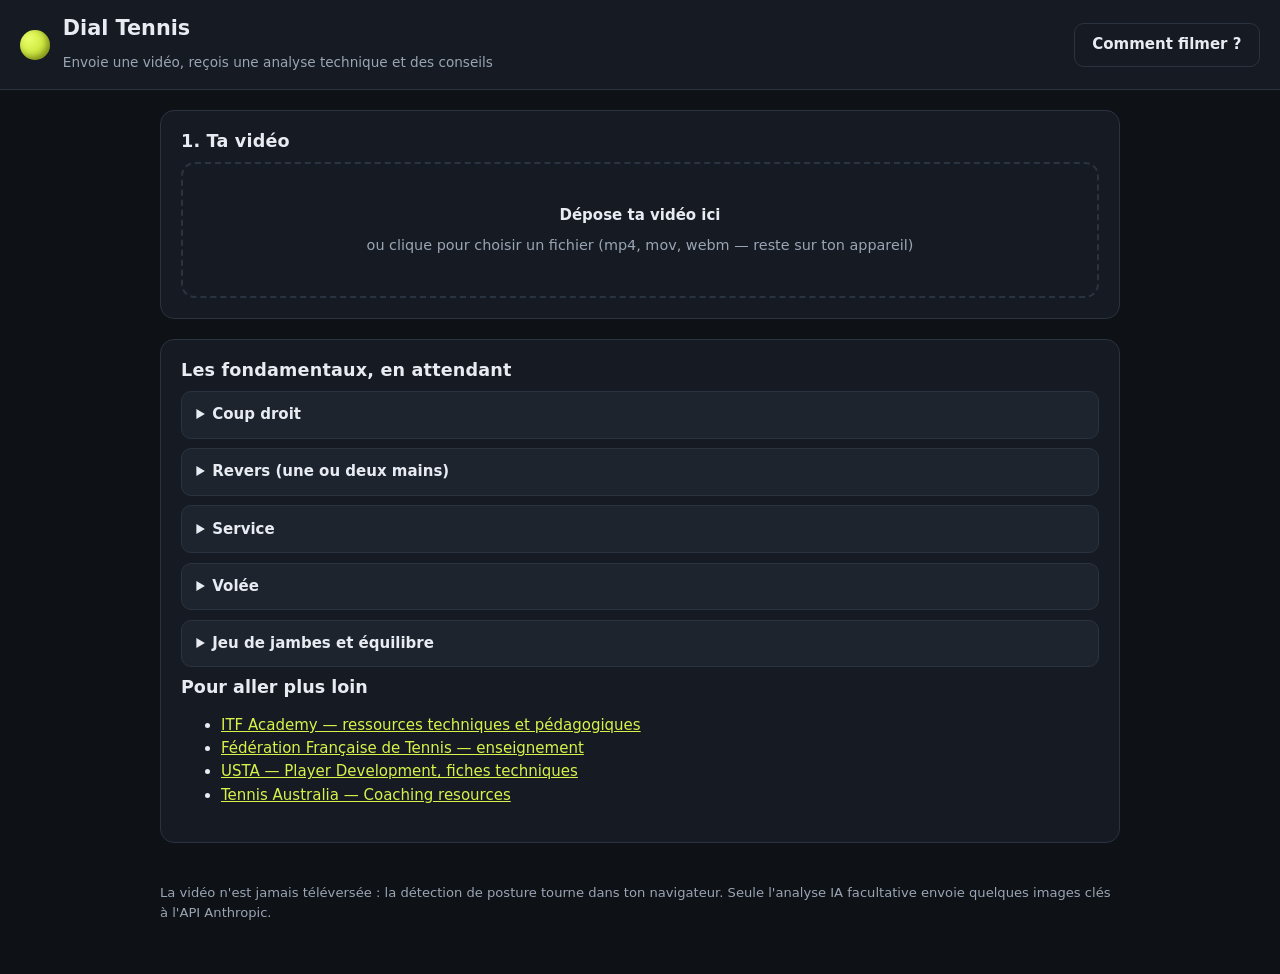
==== index.html @ 7f1b18d4 "Ajoute le suivi dans le temps, le devenir des balles, la régularité et le ralenti Cinq manques ident" ====
<!DOCTYPE html>
<html lang="fr">
<head>
<meta charset="utf-8">
<meta name="viewport" content="width=device-width, initial-scale=1">
<title>Dial Tennis — Analyse vidéo de ton jeu</title>
<link rel="icon" href="data:image/svg+xml,%3Csvg xmlns='http://www.w3.org/2000/svg' viewBox='0 0 32 32'%3E%3Ccircle cx='16' cy='16' r='14' fill='%23d8f24a'/%3E%3Cpath d='M4 8a14 14 0 0 1 0 16M28 8a14 14 0 0 0 0 16' fill='none' stroke='%23fff' stroke-width='2'/%3E%3C/svg%3E">
<link rel="stylesheet" href="css/styles.css">
</head>
<body>

<header class="topbar">
  <div class="brand">
    <span class="ball" aria-hidden="true"></span>
    <div>
      <h1>Dial Tennis</h1>
      <p>Envoie une vidéo, reçois une analyse technique et des conseils</p>
    </div>
  </div>
  <button id="btn-aide" class="ghost" type="button">Comment filmer ?</button>
</header>

<main>

  <!-- ÉTAPE 1 : IMPORT -->
  <section class="card" id="etape-import">
    <h2>1. Ta vidéo</h2>

    <div id="dropzone" class="dropzone" tabindex="0" role="button"
         aria-label="Déposer une vidéo ou cliquer pour choisir un fichier">
      <strong>Dépose ta vidéo ici</strong>
      <span>ou clique pour choisir un fichier (mp4, mov, webm — reste sur ton appareil)</span>
      <input type="file" id="file-input" accept="video/*" hidden>
    </div>

    <div id="video-zone" class="video-zone" hidden>
      <div class="video-wrap">
        <video id="video" playsinline controls muted preload="metadata"></video>
        <canvas id="overlay" class="overlay"></canvas>
      </div>

      <h3 class="titre-bloc">Parle-moi de cette vidéo</h3>
      <p class="note">
        Plus tu m'en dis, plus l'analyse est juste. Les deux premières questions comptent
        vraiment : sans elles je dois deviner, et je me trompe.
      </p>

      <div class="options">
        <label class="requis">Tu joues de quelle main ? <span aria-hidden="true">*</span>
          <select id="opt-main" required>
            <option value="" selected disabled>— à renseigner —</option>
            <option value="right">Droitier</option>
            <option value="left">Gaucher</option>
            <option value="auto">Je ne sais pas, devine</option>
          </select>
        </label>
        <label class="requis">Quel coup as-tu filmé ? <span aria-hidden="true">*</span>
          <select id="opt-coup" required>
            <option value="" selected disabled>— à renseigner —</option>
            <option value="coup-droit">Coup droit</option>
            <option value="revers">Revers</option>
            <option value="service">Service</option>
            <option value="volee-coup-droit">Volée de coup droit</option>
            <option value="volee-revers">Volée de revers</option>
            <option value="auto">Un peu de tout, devine</option>
          </select>
        </label>
        <label>Ton revers
          <select id="opt-revers">
            <option value="deux" selected>À deux mains</option>
            <option value="une">À une main</option>
          </select>
        </label>
        <label>Ta prise de raquette
          <select id="opt-prise"></select>
        </label>
        <label>La caméra était
          <select id="opt-angle">
            <option value="cote" selected>Sur le côté</option>
            <option value="face">Devant toi</option>
            <option value="dos">Derrière toi</option>
            <option value="autre">En diagonale / autre</option>
          </select>
        </label>
        <label>Ton niveau
          <select id="opt-niveau">
            <option value="debutant">Débutant</option>
            <option value="intermediaire" selected>Intermédiaire (club)</option>
            <option value="avance">Avancé / compétition</option>
          </select>
        </label>
        <label>Depuis quand joues-tu ?
          <select id="opt-anciennete">
            <option value="" selected>Non précisé</option>
            <option value="moins1">Moins d'un an</option>
            <option value="1a3">1 à 3 ans</option>
            <option value="3a10">3 à 10 ans</option>
            <option value="plus10">Plus de 10 ans</option>
          </select>
        </label>
      </div>

      <label class="pleine-largeur">Qu'est-ce que tu voudrais améliorer, ou qu'est-ce qui te gêne ?
        <input type="text" id="opt-objectif"
               placeholder="ex : mon revers part souvent dans le filet, je me sens en retard sur la balle">
      </label>

      <details class="reglages">
        <summary>Réglages avancés (facultatif)</summary>
        <div class="options">
          <label>Début (s)
            <input type="number" id="opt-debut" value="0" min="0" step="0.5">
          </label>
          <label>Durée analysée (s)
            <input type="number" id="opt-duree" value="30" min="3" max="120" step="1">
          </label>
          <label>Images / seconde
            <select id="opt-fps">
              <option value="8">8 (rapide)</option>
              <option value="12" selected>12 (équilibré)</option>
              <option value="20">20 (précis, plus lent)</option>
            </select>
          </label>
        </div>
      </details>

      <div class="actions">
        <button id="btn-analyser" class="primary" type="button">Analyser la technique</button>
        <button id="btn-reset" class="ghost" type="button">Changer de vidéo</button>
      </div>

      <div id="progress" class="progress" hidden>
        <div class="bar"><div id="progress-fill"></div></div>
        <p id="progress-label">Préparation…</p>
      </div>
      <p id="import-erreur" class="erreur" hidden></p>
    </div>
  </section>

  <!-- ÉTAPE 2 : RÉSULTATS -->
  <section class="card" id="etape-resultats" hidden>
    <h2>2. Résultats</h2>

    <nav class="onglets" role="tablist">
      <button class="onglet actif" data-vue="synthese" role="tab">Synthèse</button>
      <button class="onglet" data-vue="coups" role="tab">Coups détectés</button>
      <button class="onglet" data-vue="mesures" role="tab">Mesures</button>
      <button class="onglet" data-vue="progression" role="tab">Progression</button>
      <button class="onglet" data-vue="ia" role="tab">Conseils IA</button>
      <button class="onglet" data-vue="fondamentaux" role="tab">Fondamentaux</button>
    </nav>

    <div class="vue" id="vue-synthese"></div>
    <div class="vue" id="vue-coups" hidden></div>
    <div class="vue" id="vue-mesures" hidden></div>
    <div class="vue" id="vue-progression" hidden></div>

    <div class="vue" id="vue-ia" hidden>
      <div class="ia-config">
        <p class="note">
          Analyse approfondie facultative : les images clés et les mesures sont envoyées à l'API Claude
          (Anthropic) avec <em>ta</em> clé. Sans clé, tout le reste de l'app fonctionne hors ligne.
        </p>
        <label>Clé API Anthropic
          <input type="password" id="ia-cle" placeholder="sk-ant-..." autocomplete="off">
        </label>
        <label class="ligne">
          <input type="checkbox" id="ia-memoriser"> Mémoriser dans ce navigateur (localStorage)
        </label>
        <label class="ligne">
          <input type="checkbox" id="ia-web" checked> Chercher des références en ligne (recherche web)
        </label>
        <p class="note">
          Ton profil et ton objectif renseignés à l'étape 1 sont transmis avec les images.
        </p>
        <button id="btn-ia" class="primary" type="button">Lancer l'analyse IA</button>
        <p id="ia-statut" class="note" hidden></p>
        <p id="ia-erreur" class="erreur" hidden></p>
      </div>

      <article id="ia-resultat" class="ia-resultat"></article>

      <div id="ia-discussion" class="ia-discussion" hidden>
        <h3>Poser une question</h3>
        <p class="note">
          L'entraîneur se souvient de ta vidéo et de tout ce qui précède. Demande-lui de préciser
          un point, de détailler un exercice, ou dis-lui ce que tu ressens sur le court.
        </p>
        <div id="ia-echanges"></div>
        <div class="ia-saisie">
          <input type="text" id="ia-question"
                 placeholder="ex : pourquoi ma balle part-elle dans le filet sur ce geste ?">
          <button id="btn-ia-question" class="primary" type="button">Envoyer</button>
        </div>
        <p id="ia-question-erreur" class="erreur" hidden></p>
      </div>
    </div>

    <div class="vue" id="vue-fondamentaux" hidden></div>
  </section>

  <!-- FONDAMENTAUX seuls (avant analyse) -->
  <section class="card" id="etape-biblio">
    <h2>Les fondamentaux, en attendant</h2>
    <div id="biblio"></div>
  </section>

</main>

<dialog id="dlg-aide">
  <h3>Comment filmer pour une bonne analyse</h3>
  <ul>
    <li><strong>Angle</strong> : de côté (perpendiculaire à la ligne de fond) pour le coup droit / revers, de face ou 3/4 arrière pour le service.</li>
    <li><strong>Cadrage</strong> : joueur entier, des pieds à la raquette levée. Un peu d'air au-dessus de la tête.</li>
    <li><strong>Distance</strong> : 5 à 10 m, caméra à hauteur de hanche, posée ou sur trépied (évite le zoom et le panoramique).</li>
    <li><strong>Durée</strong> : 15 à 30 s suffisent — 4 à 8 frappes du même coup valent mieux qu'un long échange.</li>
    <li><strong>Lumière</strong> : de face ou latérale, pas à contre-jour. 60 fps si ton téléphone le permet.</li>
    <li><strong>Un seul joueur visible</strong> si possible : la détection suit une seule personne.</li>
  </ul>
  <form method="dialog"><button class="primary">Compris</button></form>
</dialog>

<footer>
  <p>
    La vidéo n'est jamais téléversée : la détection de posture tourne dans ton navigateur.
    Seule l'analyse IA facultative envoie quelques images clés à l'API Anthropic.
  </p>
</footer>

<script type="module" src="js/app.js"></script>
</body>
</html>
---- css/styles.css ----
:root {
  --bg: #0e1116;
  --bg2: #161b23;
  --bg3: #1e242e;
  --txt: #e8ecf2;
  --txt2: #9aa5b4;
  --line: #2a3340;
  --acc: #d8f24a;
  --acc2: #7bd389;
  --warn: #ffb45e;
  --bad: #ff7a7a;
  --radius: 14px;
}

* { box-sizing: border-box; }

/* Une règle `display` explicite écrase l'attribut hidden : on rétablit la priorité. */
[hidden] { display: none !important; }

body {
  margin: 0;
  background: var(--bg);
  color: var(--txt);
  font: 15px/1.55 system-ui, -apple-system, "Segoe UI", Roboto, sans-serif;
}

h1, h2, h3, h4 { line-height: 1.25; margin: 0 0 .5em; }
h1 { font-size: 1.3rem; }
h2 { font-size: 1.1rem; letter-spacing: .01em; }
p { margin: 0 0 .8em; }
a { color: var(--acc); }

.topbar {
  display: flex; align-items: center; justify-content: space-between; gap: 1rem;
  padding: 1rem 1.25rem; border-bottom: 1px solid var(--line); background: var(--bg2);
  position: sticky; top: 0; z-index: 10;
}
.brand { display: flex; align-items: center; gap: .8rem; }
.brand p { margin: 0; color: var(--txt2); font-size: .85rem; }
.ball {
  width: 30px; height: 30px; border-radius: 50%; flex: none;
  background: radial-gradient(circle at 30% 30%, #eaff6b, #b6d417);
  box-shadow: inset -3px -3px 6px rgba(0,0,0,.35);
}

main { max-width: 1000px; margin: 0 auto; padding: 1.25rem; }

.card {
  background: var(--bg2); border: 1px solid var(--line); border-radius: var(--radius);
  padding: 1.25rem; margin-bottom: 1.25rem;
}

/* Dropzone */
.dropzone {
  border: 2px dashed var(--line); border-radius: var(--radius);
  padding: 2.5rem 1rem; text-align: center; cursor: pointer;
  display: flex; flex-direction: column; gap: .4rem; align-items: center;
  transition: border-color .15s, background .15s;
}
.dropzone:hover, .dropzone:focus-visible, .dropzone.survol {
  border-color: var(--acc); background: rgba(216,242,74,.05); outline: none;
}
.dropzone span { color: var(--txt2); font-size: .9rem; }

/* Vidéo */
.video-wrap { position: relative; background: #000; border-radius: var(--radius); overflow: hidden; }
video { display: block; width: 100%; max-height: 55vh; object-fit: contain; }
.overlay { position: absolute; inset: 0; width: 100%; height: 100%; pointer-events: none; }

.options {
  display: grid; grid-template-columns: repeat(auto-fit, minmax(150px, 1fr));
  gap: .75rem; margin: 1rem 0;
}
label { display: block; font-size: .82rem; color: var(--txt2); }
label.ligne { display: flex; align-items: center; gap: .5rem; color: var(--txt); }
select, input[type=number], input[type=text], input[type=password] {
  width: 100%; margin-top: .3rem; padding: .55rem .65rem;
  background: var(--bg3); color: var(--txt);
  border: 1px solid var(--line); border-radius: 9px; font: inherit;
}
input[type=checkbox] { width: auto; margin: 0; accent-color: var(--acc); }

.actions { display: flex; gap: .6rem; flex-wrap: wrap; }
button {
  font: inherit; font-weight: 600; padding: .6rem 1.1rem;
  border-radius: 10px; border: 1px solid var(--line); cursor: pointer;
}
button.primary { background: var(--acc); color: #16200a; border-color: transparent; }
button.primary:hover { filter: brightness(1.08); }
button.ghost { background: transparent; color: var(--txt); }
button.ghost:hover { background: var(--bg3); }
button:disabled { opacity: .5; cursor: not-allowed; }

/* Progression */
.progress { margin-top: 1rem; }
.bar { height: 8px; background: var(--bg3); border-radius: 99px; overflow: hidden; }
.bar > div { height: 100%; width: 0; background: var(--acc); transition: width .2s; }
#progress-label { color: var(--txt2); font-size: .85rem; margin: .5rem 0 0; }

.erreur { color: var(--bad); font-size: .9rem; }
.note { color: var(--txt2); font-size: .85rem; }

/* Onglets */
.onglets { display: flex; gap: .3rem; flex-wrap: wrap; border-bottom: 1px solid var(--line); margin-bottom: 1rem; }
.onglet {
  background: transparent; border: none; border-bottom: 2px solid transparent;
  color: var(--txt2); border-radius: 0; padding: .55rem .8rem;
}
.onglet.actif { color: var(--txt); border-bottom-color: var(--acc); }

/* Score */
.score-bloc { display: flex; align-items: center; gap: 1.2rem; flex-wrap: wrap; margin-bottom: 1.2rem; }
.score-cercle {
  width: 92px; height: 92px; border-radius: 50%; flex: none;
  display: grid; place-items: center; font-size: 1.6rem; font-weight: 700;
  background: conic-gradient(var(--acc) var(--pct, 0%), var(--bg3) 0);
  position: relative;
}
.score-cercle::after {
  content: ""; position: absolute; inset: 8px; border-radius: 50%; background: var(--bg2);
}
.score-cercle span { position: relative; z-index: 1; }

/* Constats */
.constat {
  border: 1px solid var(--line); border-left: 4px solid var(--txt2);
  border-radius: 10px; padding: .85rem 1rem; margin-bottom: .7rem; background: var(--bg3);
}
.constat.bon { border-left-color: var(--acc2); }
.constat.corriger { border-left-color: var(--warn); }
.constat.priorite { border-left-color: var(--bad); }
.constat h4 { margin: 0 0 .35rem; font-size: .98rem; }
.constat p { margin: 0 0 .4rem; font-size: .9rem; }
.constat .exo { font-size: .85rem; color: var(--txt2); }
.constat .exo strong { color: var(--txt); }
.badge {
  display: inline-block; font-size: .7rem; text-transform: uppercase; letter-spacing: .05em;
  padding: .12rem .45rem; border-radius: 99px; background: var(--bg2); color: var(--txt2);
  border: 1px solid var(--line); margin-left: .4rem; vertical-align: middle;
}

/* Coups */
.coups-grille { display: grid; grid-template-columns: repeat(auto-fill, minmax(230px, 1fr)); gap: 1rem; }
.coup-carte { background: var(--bg3); border: 1px solid var(--line); border-radius: 12px; overflow: hidden; }
.coup-carte canvas, .coup-carte img { display: block; width: 100%; background: #000; }
.coup-carte .infos { padding: .7rem .8rem; }
.coup-carte h4 { margin: 0 0 .3rem; font-size: .95rem; }
.coup-carte dl { display: grid; grid-template-columns: 1fr auto; gap: .15rem .5rem; margin: 0; font-size: .82rem; }
.coup-carte dt { color: var(--txt2); }
.coup-carte dd { margin: 0; text-align: right; }

/* Coups : notation et défilement image par image */
.coups-intro { margin-bottom: 1rem; }
.coups-intro p { font-size: .9rem; }
.comparaison:not(:empty) { margin: 1.2rem 0; }
.coup-carte.notee { border-color: var(--acc2); }
.nav-images {
  display: flex; align-items: center; justify-content: space-between;
  gap: .4rem; padding: .35rem .5rem; background: #11151c; border-bottom: 1px solid var(--line);
}
.nav-images button { padding: .2rem .7rem; font-size: .95rem; line-height: 1.2; }
.nav-images .repere { font-size: .78rem; color: var(--txt2); font-variant-numeric: tabular-nums; }
.nav-images .repere.sur-impact { color: var(--acc); font-weight: 600; }
label.resultat { margin: .5rem 0 .6rem; font-size: .78rem; }
label.resultat select { padding: .35rem .45rem; font-size: .85rem; }
.lien-video { width: 100%; margin-top: .6rem; padding: .35rem; font-size: .82rem; }
.actions.export { margin: 0 0 .6rem; }

/* Progression */
.zone-courbe { margin: 1rem 0 1.4rem; }
.courbe { width: 100%; height: auto; display: block; }
.courbe .c-grille { stroke: var(--line); stroke-width: 1; }
.courbe .c-axe { fill: var(--txt2); font-size: 11px; font-family: inherit; }
.courbe .c-valeur { fill: var(--txt); font-size: 12px; font-weight: 600; font-family: inherit; }
.courbe .c-zone { fill: var(--acc2); font-size: 10px; font-family: inherit; opacity: .8; }
.lecture-courbe { margin-top: .6rem; font-size: .92rem; }
button.mini { padding: .25rem .6rem; font-size: .78rem; }

/* Tableau mesures */
/* Les tableaux défilent horizontalement plutôt que de déborder de la page */
.table-scroll { overflow-x: auto; -webkit-overflow-scrolling: touch; margin-bottom: 1rem; }
.table-scroll table { min-width: 100%; width: max-content; }
.table-scroll td, .table-scroll th { white-space: nowrap; }

table { width: 100%; border-collapse: collapse; font-size: .88rem; }
th, td { text-align: left; padding: .5rem .6rem; border-bottom: 1px solid var(--line); }
th { color: var(--txt2); font-weight: 600; }
td.num { text-align: right; font-variant-numeric: tabular-nums; }

/* Fondamentaux */
details.fond {
  background: var(--bg3); border: 1px solid var(--line); border-radius: 10px;
  padding: .7rem .9rem; margin-bottom: .6rem;
}
details.fond summary { cursor: pointer; font-weight: 600; }
details.fond ul { margin: .6rem 0; padding-left: 1.2rem; }
details.fond li { margin-bottom: .3rem; font-size: .9rem; }

/* Formulaire de profil */
.titre-bloc { margin: 1.2rem 0 .3rem; font-size: 1rem; }
label.requis { color: var(--txt); font-weight: 600; }
label.requis span { color: var(--acc); }
label.pleine-largeur { margin-bottom: 1rem; }
details.reglages {
  margin-bottom: 1rem; border: 1px solid var(--line);
  border-radius: 10px; padding: .6rem .8rem; background: var(--bg3);
}
details.reglages summary { cursor: pointer; color: var(--txt2); font-size: .88rem; }
details.reglages .options { margin-bottom: 0; }

/* IA */
.ia-config { display: grid; gap: .75rem; margin-bottom: 1.2rem; }

/* Discussion de suivi */
.ia-discussion { margin-top: 1.6rem; border-top: 1px solid var(--line); padding-top: 1.2rem; }
.ia-discussion h3 { font-size: 1rem; }
.echange { margin-bottom: 1rem; }
.echange .qui {
  font-size: .72rem; text-transform: uppercase; letter-spacing: .06em;
  color: var(--txt2); margin-bottom: .25rem;
}
.echange.moi .texte {
  background: var(--bg3); border-left: 3px solid var(--acc);
  border-radius: 8px; padding: .6rem .8rem;
}
.echange.coach .texte p:first-child { margin-top: 0; }
.ia-saisie { display: flex; gap: .5rem; align-items: stretch; }
.ia-saisie input { margin-top: 0; }
.ia-saisie button { white-space: nowrap; }
.ia-resultat { font-size: .95rem; }
.ia-resultat h3 { margin-top: 1.2rem; }
.ia-resultat ul { padding-left: 1.2rem; }
.ia-resultat .sources { font-size: .85rem; color: var(--txt2); }

dialog {
  background: var(--bg2); color: var(--txt); border: 1px solid var(--line);
  border-radius: var(--radius); padding: 1.5rem; max-width: 520px;
}
dialog::backdrop { background: rgba(0,0,0,.6); }
dialog ul { padding-left: 1.2rem; }
dialog li { margin-bottom: .45rem; font-size: .9rem; }

footer { max-width: 1000px; margin: 0 auto; padding: 0 1.25rem 2.5rem; color: var(--txt2); font-size: .82rem; }

@media (max-width: 560px) {
  .topbar { flex-direction: column; align-items: flex-start; }
  .score-bloc { gap: .8rem; }
}
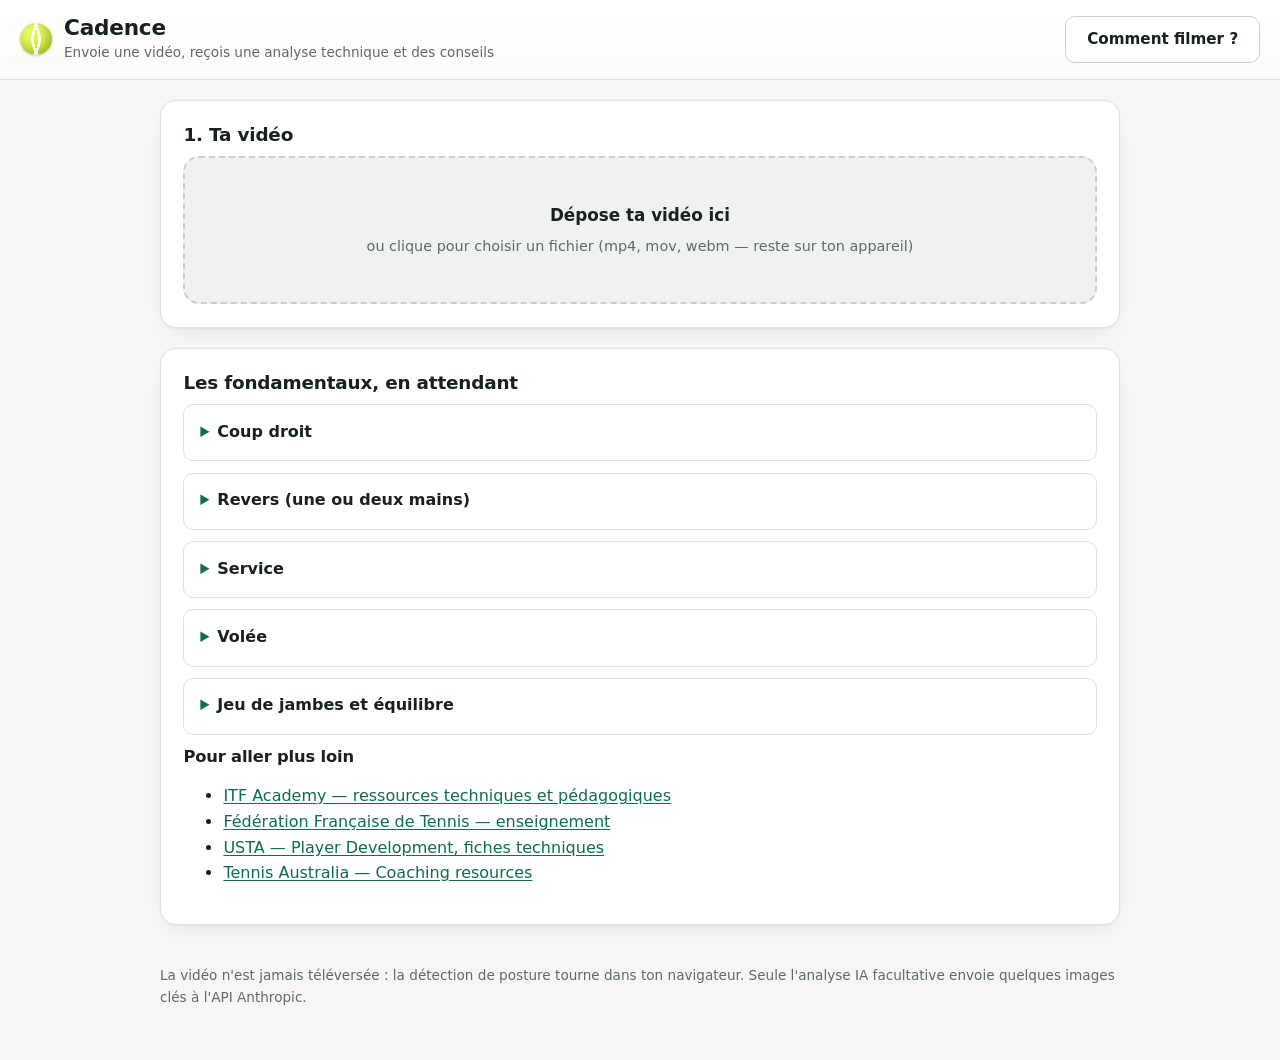
==== commit 590b8142: "Thème clair et nouveau nom : Cadence Le fond sombre rendait l'app peu accueillante. Passage à un thè" ====
--- a/index.html
+++ b/index.html
@@ -3,8 +3,9 @@
 <head>
 <meta charset="utf-8">
 <meta name="viewport" content="width=device-width, initial-scale=1">
-<title>Dial Tennis — Analyse vidéo de ton jeu</title>
-<link rel="icon" href="data:image/svg+xml,%3Csvg xmlns='http://www.w3.org/2000/svg' viewBox='0 0 32 32'%3E%3Ccircle cx='16' cy='16' r='14' fill='%23d8f24a'/%3E%3Cpath d='M4 8a14 14 0 0 1 0 16M28 8a14 14 0 0 0 0 16' fill='none' stroke='%23fff' stroke-width='2'/%3E%3C/svg%3E">
+<title>Cadence — Analyse vidéo de ton jeu</title>
+<meta name="theme-color" content="#0f6b52">
+<link rel="icon" href="data:image/svg+xml,%3Csvg xmlns='http://www.w3.org/2000/svg' viewBox='0 0 32 32'%3E%3Ccircle cx='16' cy='16' r='15' fill='%230f6b52'/%3E%3Ccircle cx='16' cy='16' r='9' fill='%23d8f24a'/%3E%3Cpath d='M8.5 10a9 9 0 0 1 0 12M23.5 10a9 9 0 0 0 0 12' fill='none' stroke='%230f6b52' stroke-width='1.8'/%3E%3C/svg%3E">
 <link rel="stylesheet" href="css/styles.css">
 </head>
 <body>
@@ -13,7 +14,7 @@
   <div class="brand">
     <span class="ball" aria-hidden="true"></span>
     <div>
-      <h1>Dial Tennis</h1>
+      <h1 id="nom-app">Cadence</h1>
       <p>Envoie une vidéo, reçois une analyse technique et des conseils</p>
     </div>
   </div>
--- a/css/styles.css
+++ b/css/styles.css
@@ -1,15 +1,36 @@
+/**
+ * Cadence — thème clair.
+ * Contrastes vérifiés au niveau AA (WCAG) : texte 5,2:1 minimum sur fond de page,
+ * 6,5:1 pour le vert de marque et les couleurs d'état.
+ */
+
 :root {
-  --bg: #0e1116;
-  --bg2: #161b23;
-  --bg3: #1e242e;
-  --txt: #e8ecf2;
-  --txt2: #9aa5b4;
-  --line: #2a3340;
-  --acc: #d8f24a;
-  --acc2: #7bd389;
-  --warn: #ffb45e;
-  --bad: #ff7a7a;
-  --radius: 14px;
+  --page: #f6f7f5;          /* fond de page, neutre légèrement chaud */
+  --surface: #ffffff;       /* cartes */
+  --surface-2: #f0f2ef;     /* remplissages discrets */
+  --surface-3: #e9ede9;
+  --line: #dde3dc;
+  --line-forte: #c8d1c7;
+
+  --txt: #17211d;
+  --txt2: #5c6b64;
+
+  --primaire: #0f6b52;      /* vert de marque : boutons, éléments actifs */
+  --primaire-fonce: #0b5240;
+  --primaire-clair: #e6f2ec;
+
+  --bon: #1f7a4d;
+  --bon-fond: #eaf5ee;
+  --attention: #9a5b00;
+  --attention-fond: #fdf3e3;
+  --priorite: #b3261e;
+  --priorite-fond: #fdeceb;
+
+  --ombre: 0 1px 2px rgba(20, 40, 30, .05), 0 10px 24px -16px rgba(20, 40, 30, .18);
+  --ombre-forte: 0 2px 6px rgba(20, 40, 30, .07), 0 16px 32px -18px rgba(20, 40, 30, .22);
+  --radius: 16px;
+  --radius-s: 10px;
+  --touche: 44px;           /* cible tactile minimale */
 }
 
 * { box-sizing: border-box; }
@@ -17,232 +38,329 @@
 /* Une règle `display` explicite écrase l'attribut hidden : on rétablit la priorité. */
 [hidden] { display: none !important; }
 
+html { -webkit-text-size-adjust: 100%; }
+
 body {
   margin: 0;
-  background: var(--bg);
+  background: var(--page);
   color: var(--txt);
-  font: 15px/1.55 system-ui, -apple-system, "Segoe UI", Roboto, sans-serif;
-}
-
-h1, h2, h3, h4 { line-height: 1.25; margin: 0 0 .5em; }
-h1 { font-size: 1.3rem; }
-h2 { font-size: 1.1rem; letter-spacing: .01em; }
-p { margin: 0 0 .8em; }
-a { color: var(--acc); }
+  font: 16px/1.6 system-ui, -apple-system, "Segoe UI", Roboto, Helvetica, sans-serif;
+  -webkit-font-smoothing: antialiased;
+}
+
+h1, h2, h3, h4 { line-height: 1.3; margin: 0 0 .5em; letter-spacing: -.01em; }
+h1 { font-size: 1.35rem; }
+h2 { font-size: 1.15rem; }
+h3 { font-size: 1.02rem; }
+p { margin: 0 0 .85em; }
+a { color: var(--primaire); text-underline-offset: 2px; }
+a:hover { color: var(--primaire-fonce); }
+
+/* ---------- En-tête ---------- */
 
 .topbar {
   display: flex; align-items: center; justify-content: space-between; gap: 1rem;
-  padding: 1rem 1.25rem; border-bottom: 1px solid var(--line); background: var(--bg2);
+  padding: .9rem 1.25rem;
+  background: linear-gradient(180deg, #ffffff 0%, #fbfcfa 100%);
+  border-bottom: 1px solid var(--line);
   position: sticky; top: 0; z-index: 10;
 }
-.brand { display: flex; align-items: center; gap: .8rem; }
+.brand { display: flex; align-items: center; gap: .75rem; }
+.brand h1 { margin: 0; }
 .brand p { margin: 0; color: var(--txt2); font-size: .85rem; }
 .ball {
-  width: 30px; height: 30px; border-radius: 50%; flex: none;
-  background: radial-gradient(circle at 30% 30%, #eaff6b, #b6d417);
-  box-shadow: inset -3px -3px 6px rgba(0,0,0,.35);
+  width: 32px; height: 32px; border-radius: 50%; flex: none;
+  background: radial-gradient(circle at 32% 30%, #e9f96f, #c3dc22);
+  box-shadow: inset -3px -4px 8px rgba(0, 0, 0, .18), 0 1px 3px rgba(20, 40, 30, .2);
+  position: relative;
+}
+.ball::after {                      /* les coutures de la balle */
+  content: ""; position: absolute; inset: 0; border-radius: 50%;
+  background:
+    radial-gradient(circle at -30% 50%, transparent 62%, #fff 62%, #fff 68%, transparent 68%),
+    radial-gradient(circle at 130% 50%, transparent 62%, #fff 62%, #fff 68%, transparent 68%);
+  opacity: .85;
 }
 
 main { max-width: 1000px; margin: 0 auto; padding: 1.25rem; }
 
 .card {
-  background: var(--bg2); border: 1px solid var(--line); border-radius: var(--radius);
-  padding: 1.25rem; margin-bottom: 1.25rem;
-}
-
-/* Dropzone */
+  background: var(--surface);
+  border: 1px solid var(--line);
+  border-radius: var(--radius);
+  padding: 1.4rem;
+  margin-bottom: 1.25rem;
+  box-shadow: var(--ombre);
+}
+
+/* ---------- Import ---------- */
+
 .dropzone {
-  border: 2px dashed var(--line); border-radius: var(--radius);
-  padding: 2.5rem 1rem; text-align: center; cursor: pointer;
+  border: 2px dashed var(--line-forte); border-radius: var(--radius);
+  padding: 2.75rem 1.25rem; text-align: center; cursor: pointer;
   display: flex; flex-direction: column; gap: .4rem; align-items: center;
-  transition: border-color .15s, background .15s;
-}
+  background: var(--surface-2);
+  transition: border-color .15s, background .15s, transform .15s;
+}
+.dropzone strong { font-size: 1.05rem; }
 .dropzone:hover, .dropzone:focus-visible, .dropzone.survol {
-  border-color: var(--acc); background: rgba(216,242,74,.05); outline: none;
+  border-color: var(--primaire); background: var(--primaire-clair);
+  outline: none; transform: translateY(-1px);
 }
 .dropzone span { color: var(--txt2); font-size: .9rem; }
 
-/* Vidéo */
-.video-wrap { position: relative; background: #000; border-radius: var(--radius); overflow: hidden; }
+.video-wrap {
+  position: relative; background: #101513;
+  border-radius: var(--radius-s); overflow: hidden; border: 1px solid var(--line);
+}
 video { display: block; width: 100%; max-height: 55vh; object-fit: contain; }
 .overlay { position: absolute; inset: 0; width: 100%; height: 100%; pointer-events: none; }
 
+/* ---------- Formulaires ---------- */
+
+.titre-bloc { margin: 1.5rem 0 .35rem; }
+
 .options {
-  display: grid; grid-template-columns: repeat(auto-fit, minmax(150px, 1fr));
-  gap: .75rem; margin: 1rem 0;
-}
-label { display: block; font-size: .82rem; color: var(--txt2); }
-label.ligne { display: flex; align-items: center; gap: .5rem; color: var(--txt); }
+  display: grid; grid-template-columns: repeat(auto-fit, minmax(170px, 1fr));
+  gap: .9rem; margin: 1rem 0;
+}
+label { display: block; font-size: .84rem; color: var(--txt2); font-weight: 500; }
+label.requis { color: var(--txt); font-weight: 600; font-size: .88rem; }
+label.requis span { color: var(--priorite); }
+label.ligne { display: flex; align-items: center; gap: .55rem; color: var(--txt); font-size: .92rem; }
+label.pleine-largeur { margin-bottom: 1.1rem; }
+
 select, input[type=number], input[type=text], input[type=password] {
-  width: 100%; margin-top: .3rem; padding: .55rem .65rem;
-  background: var(--bg3); color: var(--txt);
-  border: 1px solid var(--line); border-radius: 9px; font: inherit;
-}
-input[type=checkbox] { width: auto; margin: 0; accent-color: var(--acc); }
+  width: 100%; margin-top: .35rem; min-height: var(--touche);
+  padding: .6rem .75rem;
+  background: var(--surface); color: var(--txt);
+  border: 1px solid var(--line-forte); border-radius: var(--radius-s);
+  font: inherit; font-size: 1rem;   /* 16px : évite le zoom automatique sur iOS */
+}
+select:focus, input:focus {
+  outline: 2px solid var(--primaire); outline-offset: 1px; border-color: var(--primaire);
+}
+input[type=checkbox] {
+  width: 20px; height: 20px; margin: 0; accent-color: var(--primaire); flex: none;
+}
+
+details.reglages {
+  margin-bottom: 1.1rem; border: 1px solid var(--line);
+  border-radius: var(--radius-s); padding: .7rem .9rem; background: var(--surface-2);
+}
+details.reglages summary { cursor: pointer; color: var(--txt2); font-size: .9rem; min-height: 24px; }
+details.reglages .options { margin-bottom: 0; }
+
+/* ---------- Boutons ---------- */
 
 .actions { display: flex; gap: .6rem; flex-wrap: wrap; }
 button {
-  font: inherit; font-weight: 600; padding: .6rem 1.1rem;
-  border-radius: 10px; border: 1px solid var(--line); cursor: pointer;
-}
-button.primary { background: var(--acc); color: #16200a; border-color: transparent; }
-button.primary:hover { filter: brightness(1.08); }
-button.ghost { background: transparent; color: var(--txt); }
-button.ghost:hover { background: var(--bg3); }
-button:disabled { opacity: .5; cursor: not-allowed; }
-
-/* Progression */
-.progress { margin-top: 1rem; }
-.bar { height: 8px; background: var(--bg3); border-radius: 99px; overflow: hidden; }
-.bar > div { height: 100%; width: 0; background: var(--acc); transition: width .2s; }
-#progress-label { color: var(--txt2); font-size: .85rem; margin: .5rem 0 0; }
-
-.erreur { color: var(--bad); font-size: .9rem; }
-.note { color: var(--txt2); font-size: .85rem; }
-
-/* Onglets */
-.onglets { display: flex; gap: .3rem; flex-wrap: wrap; border-bottom: 1px solid var(--line); margin-bottom: 1rem; }
+  font: inherit; font-weight: 600; font-size: .95rem;
+  min-height: var(--touche); padding: .65rem 1.3rem;
+  border-radius: var(--radius-s); border: 1px solid transparent; cursor: pointer;
+  transition: background .15s, border-color .15s, transform .1s;
+}
+button:active { transform: translateY(1px); }
+button.primary { background: var(--primaire); color: #fff; box-shadow: var(--ombre); }
+button.primary:hover { background: var(--primaire-fonce); }
+button.ghost { background: var(--surface); color: var(--txt); border-color: var(--line-forte); }
+button.ghost:hover { background: var(--surface-2); border-color: var(--txt2); }
+button:disabled { opacity: .45; cursor: not-allowed; transform: none; }
+button:focus-visible { outline: 2px solid var(--primaire); outline-offset: 2px; }
+button.mini { min-height: 34px; padding: .3rem .75rem; font-size: .82rem; }
+
+/* ---------- Progression du traitement ---------- */
+
+.progress { margin-top: 1.1rem; }
+.bar { height: 10px; background: var(--surface-3); border-radius: 99px; overflow: hidden; }
+.bar > div { height: 100%; width: 0; background: var(--primaire); transition: width .2s; border-radius: 99px; }
+#progress-label { color: var(--txt2); font-size: .88rem; margin: .55rem 0 0; }
+
+.erreur {
+  color: var(--priorite); font-size: .92rem; background: var(--priorite-fond);
+  border: 1px solid #f3cdc9; border-radius: var(--radius-s); padding: .7rem .85rem; margin-top: .8rem;
+}
+.note { color: var(--txt2); font-size: .88rem; }
+
+/* ---------- Onglets ---------- */
+
+.onglets {
+  display: flex; gap: .25rem; overflow-x: auto; -webkit-overflow-scrolling: touch;
+  border-bottom: 1px solid var(--line); margin-bottom: 1.25rem; padding-bottom: 0;
+  scrollbar-width: none;
+}
+.onglets::-webkit-scrollbar { display: none; }
 .onglet {
   background: transparent; border: none; border-bottom: 2px solid transparent;
-  color: var(--txt2); border-radius: 0; padding: .55rem .8rem;
-}
-.onglet.actif { color: var(--txt); border-bottom-color: var(--acc); }
-
-/* Score */
-.score-bloc { display: flex; align-items: center; gap: 1.2rem; flex-wrap: wrap; margin-bottom: 1.2rem; }
+  color: var(--txt2); border-radius: 0; padding: .6rem .85rem; white-space: nowrap;
+  min-height: var(--touche); font-size: .92rem;
+}
+.onglet:hover { color: var(--txt); }
+.onglet.actif { color: var(--primaire); border-bottom-color: var(--primaire); }
+
+/* ---------- Score ---------- */
+
+.score-bloc {
+  display: flex; align-items: center; gap: 1.3rem; flex-wrap: wrap; margin-bottom: 1.4rem;
+  background: var(--primaire-clair); border-radius: var(--radius); padding: 1.1rem 1.2rem;
+}
 .score-cercle {
-  width: 92px; height: 92px; border-radius: 50%; flex: none;
-  display: grid; place-items: center; font-size: 1.6rem; font-weight: 700;
-  background: conic-gradient(var(--acc) var(--pct, 0%), var(--bg3) 0);
+  width: 96px; height: 96px; border-radius: 50%; flex: none;
+  display: grid; place-items: center; font-size: 1.7rem; font-weight: 700; color: var(--primaire);
+  background: conic-gradient(var(--primaire) var(--pct, 0%), #cfe4d9 0);
   position: relative;
 }
 .score-cercle::after {
-  content: ""; position: absolute; inset: 8px; border-radius: 50%; background: var(--bg2);
+  content: ""; position: absolute; inset: 9px; border-radius: 50%; background: var(--primaire-clair);
 }
 .score-cercle span { position: relative; z-index: 1; }
-
-/* Constats */
+.score-bloc h3 { margin-bottom: .25rem; }
+
+/* ---------- Constats ---------- */
+
 .constat {
   border: 1px solid var(--line); border-left: 4px solid var(--txt2);
-  border-radius: 10px; padding: .85rem 1rem; margin-bottom: .7rem; background: var(--bg3);
-}
-.constat.bon { border-left-color: var(--acc2); }
-.constat.corriger { border-left-color: var(--warn); }
-.constat.priorite { border-left-color: var(--bad); }
-.constat h4 { margin: 0 0 .35rem; font-size: .98rem; }
-.constat p { margin: 0 0 .4rem; font-size: .9rem; }
-.constat .exo { font-size: .85rem; color: var(--txt2); }
+  border-radius: var(--radius-s); padding: .95rem 1.1rem; margin-bottom: .75rem;
+  background: var(--surface);
+}
+.constat.bon { border-left-color: var(--bon); background: var(--bon-fond); border-color: #d3e8dc; }
+.constat.corriger { border-left-color: var(--attention); background: var(--attention-fond); border-color: #f0dfc4; }
+.constat.priorite { border-left-color: var(--priorite); background: var(--priorite-fond); border-color: #f3cdc9; }
+.constat h4 { margin: 0 0 .4rem; font-size: 1rem; }
+.constat p { margin: 0 0 .45rem; font-size: .93rem; }
+.constat p:last-child { margin-bottom: 0; }
+.constat .exo { font-size: .89rem; color: var(--txt2); }
 .constat .exo strong { color: var(--txt); }
 .badge {
-  display: inline-block; font-size: .7rem; text-transform: uppercase; letter-spacing: .05em;
-  padding: .12rem .45rem; border-radius: 99px; background: var(--bg2); color: var(--txt2);
-  border: 1px solid var(--line); margin-left: .4rem; vertical-align: middle;
-}
-
-/* Coups */
-.coups-grille { display: grid; grid-template-columns: repeat(auto-fill, minmax(230px, 1fr)); gap: 1rem; }
-.coup-carte { background: var(--bg3); border: 1px solid var(--line); border-radius: 12px; overflow: hidden; }
-.coup-carte canvas, .coup-carte img { display: block; width: 100%; background: #000; }
-.coup-carte .infos { padding: .7rem .8rem; }
-.coup-carte h4 { margin: 0 0 .3rem; font-size: .95rem; }
-.coup-carte dl { display: grid; grid-template-columns: 1fr auto; gap: .15rem .5rem; margin: 0; font-size: .82rem; }
+  display: inline-block; font-size: .68rem; text-transform: uppercase; letter-spacing: .06em;
+  padding: .16rem .5rem; border-radius: 99px; background: var(--surface);
+  color: var(--txt2); border: 1px solid var(--line-forte);
+  margin-left: .45rem; vertical-align: middle; font-weight: 600;
+}
+
+/* ---------- Coups détectés ---------- */
+
+.coups-intro { margin-bottom: 1.1rem; }
+.coups-intro p { font-size: .93rem; }
+.comparaison:not(:empty) { margin: 1.3rem 0; }
+
+.coups-grille { display: grid; grid-template-columns: repeat(auto-fill, minmax(250px, 1fr)); gap: 1.1rem; }
+.coup-carte {
+  background: var(--surface); border: 1px solid var(--line); border-radius: var(--radius-s);
+  overflow: hidden; box-shadow: var(--ombre); transition: box-shadow .15s, border-color .15s;
+}
+.coup-carte:hover { box-shadow: var(--ombre-forte); }
+.coup-carte.notee { border-color: var(--bon); }
+.coup-carte canvas, .coup-carte img { display: block; width: 100%; background: #101513; }
+.coup-carte .infos { padding: .85rem .95rem 1rem; }
+.coup-carte h4 { margin: 0 0 .5rem; font-size: .95rem; }
+.coup-carte dl { display: grid; grid-template-columns: 1fr auto; gap: .2rem .6rem; margin: 0; font-size: .85rem; }
 .coup-carte dt { color: var(--txt2); }
-.coup-carte dd { margin: 0; text-align: right; }
-
-/* Coups : notation et défilement image par image */
-.coups-intro { margin-bottom: 1rem; }
-.coups-intro p { font-size: .9rem; }
-.comparaison:not(:empty) { margin: 1.2rem 0; }
-.coup-carte.notee { border-color: var(--acc2); }
+.coup-carte dd { margin: 0; text-align: right; font-variant-numeric: tabular-nums; }
+
 .nav-images {
-  display: flex; align-items: center; justify-content: space-between;
-  gap: .4rem; padding: .35rem .5rem; background: #11151c; border-bottom: 1px solid var(--line);
-}
-.nav-images button { padding: .2rem .7rem; font-size: .95rem; line-height: 1.2; }
-.nav-images .repere { font-size: .78rem; color: var(--txt2); font-variant-numeric: tabular-nums; }
-.nav-images .repere.sur-impact { color: var(--acc); font-weight: 600; }
-label.resultat { margin: .5rem 0 .6rem; font-size: .78rem; }
-label.resultat select { padding: .35rem .45rem; font-size: .85rem; }
-.lien-video { width: 100%; margin-top: .6rem; padding: .35rem; font-size: .82rem; }
-.actions.export { margin: 0 0 .6rem; }
-
-/* Progression */
-.zone-courbe { margin: 1rem 0 1.4rem; }
+  display: flex; align-items: center; justify-content: space-between; gap: .4rem;
+  padding: .35rem .5rem; background: var(--surface-2); border-bottom: 1px solid var(--line);
+}
+.nav-images button { min-height: 36px; padding: .25rem .85rem; font-size: 1rem; line-height: 1; }
+.nav-images .repere { font-size: .8rem; color: var(--txt2); font-variant-numeric: tabular-nums; }
+.nav-images .repere.sur-impact { color: var(--primaire); font-weight: 700; }
+
+label.resultat { margin: .2rem 0 .75rem; font-size: .82rem; }
+.lien-video { width: 100%; margin-top: .75rem; min-height: 38px; padding: .35rem; font-size: .85rem; }
+.actions.export { margin: 0 0 .7rem; }
+
+/* ---------- Progression ---------- */
+
+.zone-courbe {
+  margin: 1rem 0 1.5rem; background: var(--surface); border: 1px solid var(--line);
+  border-radius: var(--radius-s); padding: 1rem;
+}
 .courbe { width: 100%; height: auto; display: block; }
 .courbe .c-grille { stroke: var(--line); stroke-width: 1; }
 .courbe .c-axe { fill: var(--txt2); font-size: 11px; font-family: inherit; }
-.courbe .c-valeur { fill: var(--txt); font-size: 12px; font-weight: 600; font-family: inherit; }
-.courbe .c-zone { fill: var(--acc2); font-size: 10px; font-family: inherit; opacity: .8; }
-.lecture-courbe { margin-top: .6rem; font-size: .92rem; }
-button.mini { padding: .25rem .6rem; font-size: .78rem; }
-
-/* Tableau mesures */
-/* Les tableaux défilent horizontalement plutôt que de déborder de la page */
-.table-scroll { overflow-x: auto; -webkit-overflow-scrolling: touch; margin-bottom: 1rem; }
+.courbe .c-valeur { fill: var(--txt); font-size: 12px; font-weight: 700; font-family: inherit; }
+.courbe .c-zone { fill: var(--bon); font-size: 10px; font-family: inherit; }
+.lecture-courbe {
+  margin-top: .8rem; font-size: .95rem; font-weight: 500;
+  background: var(--primaire-clair); border-radius: var(--radius-s); padding: .7rem .85rem;
+}
+
+/* ---------- Tableaux ---------- */
+
+.table-scroll {
+  overflow-x: auto; -webkit-overflow-scrolling: touch; margin-bottom: 1.1rem;
+  border: 1px solid var(--line); border-radius: var(--radius-s); background: var(--surface);
+}
 .table-scroll table { min-width: 100%; width: max-content; }
 .table-scroll td, .table-scroll th { white-space: nowrap; }
 
-table { width: 100%; border-collapse: collapse; font-size: .88rem; }
-th, td { text-align: left; padding: .5rem .6rem; border-bottom: 1px solid var(--line); }
-th { color: var(--txt2); font-weight: 600; }
-td.num { text-align: right; font-variant-numeric: tabular-nums; }
-
-/* Fondamentaux */
+table { width: 100%; border-collapse: collapse; font-size: .9rem; }
+th, td { text-align: left; padding: .65rem .8rem; border-bottom: 1px solid var(--line); }
+tr:last-child td { border-bottom: none; }
+th { color: var(--txt2); font-weight: 600; background: var(--surface-2); font-size: .82rem; }
+td.num, th.num { text-align: right; font-variant-numeric: tabular-nums; }
+
+/* ---------- Fondamentaux ---------- */
+
 details.fond {
-  background: var(--bg3); border: 1px solid var(--line); border-radius: 10px;
-  padding: .7rem .9rem; margin-bottom: .6rem;
-}
-details.fond summary { cursor: pointer; font-weight: 600; }
-details.fond ul { margin: .6rem 0; padding-left: 1.2rem; }
-details.fond li { margin-bottom: .3rem; font-size: .9rem; }
-
-/* Formulaire de profil */
-.titre-bloc { margin: 1.2rem 0 .3rem; font-size: 1rem; }
-label.requis { color: var(--txt); font-weight: 600; }
-label.requis span { color: var(--acc); }
-label.pleine-largeur { margin-bottom: 1rem; }
-details.reglages {
-  margin-bottom: 1rem; border: 1px solid var(--line);
-  border-radius: 10px; padding: .6rem .8rem; background: var(--bg3);
-}
-details.reglages summary { cursor: pointer; color: var(--txt2); font-size: .88rem; }
-details.reglages .options { margin-bottom: 0; }
-
-/* IA */
-.ia-config { display: grid; gap: .75rem; margin-bottom: 1.2rem; }
-
-/* Discussion de suivi */
-.ia-discussion { margin-top: 1.6rem; border-top: 1px solid var(--line); padding-top: 1.2rem; }
-.ia-discussion h3 { font-size: 1rem; }
-.echange { margin-bottom: 1rem; }
+  background: var(--surface); border: 1px solid var(--line); border-radius: var(--radius-s);
+  padding: .85rem 1rem; margin-bottom: .7rem;
+}
+details.fond[open] { box-shadow: var(--ombre); }
+details.fond summary { cursor: pointer; font-weight: 600; min-height: 28px; }
+details.fond summary::marker { color: var(--primaire); }
+details.fond ul { margin: .7rem 0; padding-left: 1.25rem; }
+details.fond li { margin-bottom: .4rem; font-size: .93rem; }
+details.fond strong { display: inline-block; margin-top: .5rem; }
+
+/* ---------- Conseils IA ---------- */
+
+.ia-config {
+  display: grid; gap: .85rem; margin-bottom: 1.3rem;
+  background: var(--surface-2); border: 1px solid var(--line);
+  border-radius: var(--radius-s); padding: 1.1rem;
+}
+.ia-resultat { font-size: .97rem; }
+.ia-resultat h3 { margin-top: 1.4rem; color: var(--primaire); }
+.ia-resultat ul { padding-left: 1.25rem; }
+.ia-resultat .sources { font-size: .88rem; color: var(--txt2); margin-top: 1rem; }
+
+.ia-discussion { margin-top: 1.8rem; border-top: 1px solid var(--line); padding-top: 1.3rem; }
+.echange { margin-bottom: 1.1rem; }
 .echange .qui {
-  font-size: .72rem; text-transform: uppercase; letter-spacing: .06em;
-  color: var(--txt2); margin-bottom: .25rem;
+  font-size: .7rem; text-transform: uppercase; letter-spacing: .07em;
+  color: var(--txt2); margin-bottom: .3rem; font-weight: 700;
 }
 .echange.moi .texte {
-  background: var(--bg3); border-left: 3px solid var(--acc);
-  border-radius: 8px; padding: .6rem .8rem;
+  background: var(--primaire-clair); border-left: 3px solid var(--primaire);
+  border-radius: var(--radius-s); padding: .7rem .9rem;
 }
 .echange.coach .texte p:first-child { margin-top: 0; }
 .ia-saisie { display: flex; gap: .5rem; align-items: stretch; }
 .ia-saisie input { margin-top: 0; }
 .ia-saisie button { white-space: nowrap; }
-.ia-resultat { font-size: .95rem; }
-.ia-resultat h3 { margin-top: 1.2rem; }
-.ia-resultat ul { padding-left: 1.2rem; }
-.ia-resultat .sources { font-size: .85rem; color: var(--txt2); }
+
+/* ---------- Divers ---------- */
 
 dialog {
-  background: var(--bg2); color: var(--txt); border: 1px solid var(--line);
-  border-radius: var(--radius); padding: 1.5rem; max-width: 520px;
-}
-dialog::backdrop { background: rgba(0,0,0,.6); }
-dialog ul { padding-left: 1.2rem; }
-dialog li { margin-bottom: .45rem; font-size: .9rem; }
-
-footer { max-width: 1000px; margin: 0 auto; padding: 0 1.25rem 2.5rem; color: var(--txt2); font-size: .82rem; }
+  background: var(--surface); color: var(--txt); border: 1px solid var(--line);
+  border-radius: var(--radius); padding: 1.6rem; max-width: 540px;
+  box-shadow: var(--ombre-forte);
+}
+dialog::backdrop { background: rgba(23, 33, 29, .45); }
+dialog ul { padding-left: 1.25rem; }
+dialog li { margin-bottom: .5rem; font-size: .93rem; }
+
+footer {
+  max-width: 1000px; margin: 0 auto; padding: 0 1.25rem 2.5rem;
+  color: var(--txt2); font-size: .85rem;
+}
 
 @media (max-width: 560px) {
-  .topbar { flex-direction: column; align-items: flex-start; }
-  .score-bloc { gap: .8rem; }
-}
+  main { padding: 1rem; }
+  .card { padding: 1.1rem; }
+  .topbar { flex-direction: column; align-items: flex-start; gap: .7rem; }
+  .score-bloc { gap: 1rem; padding: 1rem; }
+  .score-cercle { width: 84px; height: 84px; font-size: 1.5rem; }
+}
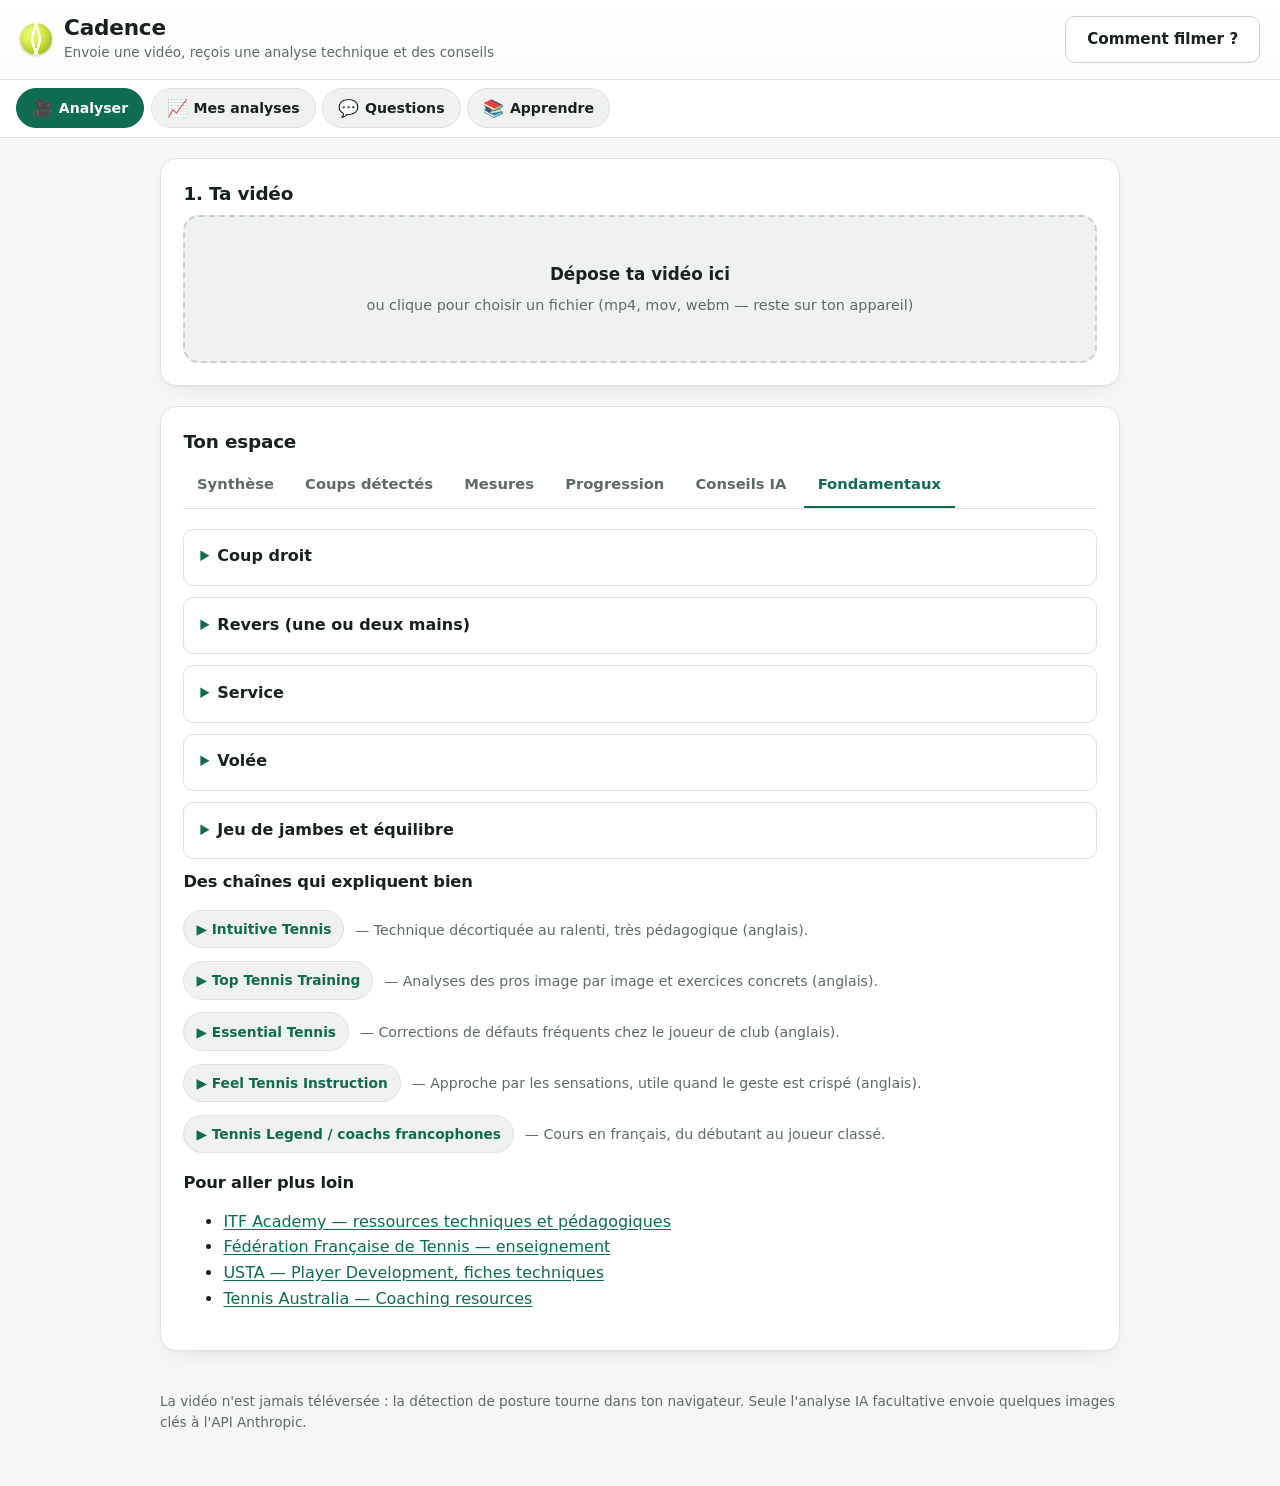
==== commit 67d40fa8: "Menu, verdicts par frappe, mesures expliquées, réouverture des analyses, vidéos Cinq manques signalé" ====
--- a/index.html
+++ b/index.html
@@ -20,6 +20,21 @@
   </div>
   <button id="btn-aide" class="ghost" type="button">Comment filmer ?</button>
 </header>
+
+<nav class="menu" aria-label="Menu principal">
+  <button type="button" class="menu-item actif" data-aller="video">
+    <span class="ic" aria-hidden="true">🎥</span><span class="lb">Analyser</span>
+  </button>
+  <button type="button" class="menu-item" data-aller="analyses">
+    <span class="ic" aria-hidden="true">📈</span><span class="lb">Mes analyses</span>
+  </button>
+  <button type="button" class="menu-item" data-aller="question">
+    <span class="ic" aria-hidden="true">💬</span><span class="lb">Questions</span>
+  </button>
+  <button type="button" class="menu-item" data-aller="fiches">
+    <span class="ic" aria-hidden="true">📚</span><span class="lb">Apprendre</span>
+  </button>
+</nav>
 
 <main>
 
@@ -139,7 +154,7 @@
   </section>
 
   <!-- ÉTAPE 2 : RÉSULTATS -->
-  <section class="card" id="etape-resultats" hidden>
+  <section class="card" id="etape-resultats">
     <h2>2. Résultats</h2>
 
     <nav class="onglets" role="tablist">
@@ -157,53 +172,46 @@
     <div class="vue" id="vue-progression" hidden></div>
 
     <div class="vue" id="vue-ia" hidden>
-      <div class="ia-config">
+      <div id="ia-discussion" class="ia-discussion">
+        <h3>Parle à l'entraîneur</h3>
         <p class="note">
-          Analyse approfondie facultative : les images clés et les mesures sont envoyées à l'API Claude
+          Il connaît ton profil, tes mesures et les défauts relevés sur ta vidéo. Pose-lui une question
+          dans tes mots : il te répond et te demande des précisions si besoin.
+        </p>
+        <div id="ia-echanges"></div>
+        <div class="ia-saisie">
+          <input type="text" id="ia-question"
+                 placeholder="ex : pourquoi ma balle part-elle dans le filet ?">
+          <button id="btn-ia-question" class="primary" type="button">Envoyer</button>
+        </div>
+        <div id="ia-suggestions" class="suggestions"></div>
+        <p id="ia-question-erreur" class="erreur" hidden></p>
+      </div>
+
+      <details class="ia-config">
+        <summary>Réglages et analyse complète</summary>
+        <p class="note">
+          Cette partie est facultative : les images clés et les mesures sont envoyées à l'API Claude
           (Anthropic) avec <em>ta</em> clé. Sans clé, tout le reste de l'app fonctionne hors ligne.
         </p>
         <label>Clé API Anthropic
           <input type="password" id="ia-cle" placeholder="sk-ant-..." autocomplete="off">
         </label>
         <label class="ligne">
-          <input type="checkbox" id="ia-memoriser"> Mémoriser dans ce navigateur (localStorage)
+          <input type="checkbox" id="ia-memoriser"> Mémoriser dans ce navigateur
         </label>
         <label class="ligne">
-          <input type="checkbox" id="ia-web" checked> Chercher des références en ligne (recherche web)
-        </label>
-        <p class="note">
-          Ton profil et ton objectif renseignés à l'étape 1 sont transmis avec les images.
-        </p>
-        <button id="btn-ia" class="primary" type="button">Lancer l'analyse IA</button>
+          <input type="checkbox" id="ia-web" checked> Chercher des références et des vidéos en ligne
+        </label>
+        <button id="btn-ia" class="primary" type="button">Lancer l'analyse complète</button>
         <p id="ia-statut" class="note" hidden></p>
         <p id="ia-erreur" class="erreur" hidden></p>
-      </div>
+      </details>
 
       <article id="ia-resultat" class="ia-resultat"></article>
-
-      <div id="ia-discussion" class="ia-discussion" hidden>
-        <h3>Poser une question</h3>
-        <p class="note">
-          L'entraîneur se souvient de ta vidéo et de tout ce qui précède. Demande-lui de préciser
-          un point, de détailler un exercice, ou dis-lui ce que tu ressens sur le court.
-        </p>
-        <div id="ia-echanges"></div>
-        <div class="ia-saisie">
-          <input type="text" id="ia-question"
-                 placeholder="ex : pourquoi ma balle part-elle dans le filet sur ce geste ?">
-          <button id="btn-ia-question" class="primary" type="button">Envoyer</button>
-        </div>
-        <p id="ia-question-erreur" class="erreur" hidden></p>
-      </div>
     </div>
 
     <div class="vue" id="vue-fondamentaux" hidden></div>
-  </section>
-
-  <!-- FONDAMENTAUX seuls (avant analyse) -->
-  <section class="card" id="etape-biblio">
-    <h2>Les fondamentaux, en attendant</h2>
-    <div id="biblio"></div>
   </section>
 
 </main>
--- a/css/styles.css
+++ b/css/styles.css
@@ -63,7 +63,6 @@
   padding: .9rem 1.25rem;
   background: linear-gradient(180deg, #ffffff 0%, #fbfcfa 100%);
   border-bottom: 1px solid var(--line);
-  position: sticky; top: 0; z-index: 10;
 }
 .brand { display: flex; align-items: center; gap: .75rem; }
 .brand h1 { margin: 0; }
@@ -82,7 +81,39 @@
   opacity: .85;
 }
 
+/* ---------- Menu principal ---------- */
+
+/* Quatre entrées côte à côte, jamais de défilement : sur un téléphone,
+   une entrée qu'il faut aller chercher en glissant n'existe pas. */
+.menu {
+  display: grid; grid-template-columns: repeat(4, 1fr); gap: .35rem;
+  padding: .5rem .75rem; background: var(--surface);
+  border-bottom: 1px solid var(--line);
+  position: sticky; top: 0; z-index: 9;
+}
+.menu-item {
+  display: flex; flex-direction: column; align-items: center; gap: .1rem;
+  background: var(--surface-2); color: var(--txt); border: 1px solid var(--line);
+  border-radius: var(--radius-s); padding: .4rem .3rem;
+  min-height: 52px; font-size: .74rem; font-weight: 600; line-height: 1.2;
+}
+.menu-item .ic { font-size: 1.05rem; }
+.menu-item .lb { text-align: center; }
+
+@media (min-width: 620px) {
+  .menu { display: flex; gap: .4rem; padding: .55rem 1rem; }
+  .menu-item {
+    flex-direction: row; gap: .35rem; border-radius: 99px;
+    padding: .5rem .95rem; min-height: 40px; font-size: .88rem; white-space: nowrap;
+  }
+}
+.menu-item:hover { background: var(--primaire-clair); border-color: var(--primaire); }
+.menu-item.actif { background: var(--primaire); border-color: var(--primaire); color: #fff; }
+
 main { max-width: 1000px; margin: 0 auto; padding: 1.25rem; }
+
+/* Le menu collant ne doit jamais recouvrir la cible d'un défilement. */
+.card, .onglets { scroll-margin-top: 76px; }
 
 .card {
   background: var(--surface);
@@ -364,3 +395,151 @@
   .score-bloc { gap: 1rem; padding: 1rem; }
   .score-cercle { width: 84px; height: 84px; font-size: 1.5rem; }
 }
+
+/* ---------- Onglet vide (pas encore d'analyse) ---------- */
+
+.vide {
+  border: 1px dashed var(--line-forte); border-radius: var(--radius);
+  background: var(--surface-2); padding: 1.5rem 1.25rem; text-align: center;
+}
+.vide p { color: var(--txt2); margin-bottom: 1rem; }
+.vide .actions { justify-content: center; }
+
+/* ---------- Verdicts frappe par frappe ---------- */
+
+.bilan-frappe {
+  margin: 0 0 .6rem; font-size: .88rem; color: var(--txt2);
+  padding-bottom: .55rem; border-bottom: 1px solid var(--line);
+}
+ul.verdicts { list-style: none; margin: 0 0 .8rem; padding: 0; display: grid; gap: .45rem; }
+.verdict {
+  display: flex; gap: .55rem; align-items: flex-start;
+  padding: .5rem .6rem; border-radius: var(--radius-s);
+  border: 1px solid var(--line); background: var(--surface-2);
+}
+.verdict.ok { background: var(--bon-fond); border-color: #d3e8dc; }
+.verdict.moyen { background: var(--attention-fond); border-color: #f0dfc4; }
+.verdict.ko { background: var(--priorite-fond); border-color: #f3cdc9; }
+.verdict .marque {
+  flex: none; width: 20px; height: 20px; border-radius: 50%;
+  display: grid; place-items: center; font-size: .75rem; font-weight: 700;
+  color: #fff; background: var(--txt2); margin-top: .1rem;
+}
+.verdict.ok .marque { background: var(--bon); }
+.verdict.moyen .marque { background: var(--attention); }
+.verdict.ko .marque { background: var(--priorite); }
+.v-corps { display: grid; gap: .1rem; min-width: 0; }
+.v-titre {
+  display: flex; justify-content: space-between; gap: .5rem;
+  font-size: .85rem; font-weight: 600;
+}
+.v-valeur { font-variant-numeric: tabular-nums; color: var(--txt2); font-weight: 700; }
+.v-message { font-size: .84rem; color: var(--txt); }
+.v-zone { font-size: .78rem; color: var(--txt2); }
+
+/* ---------- Mesures expliquées ---------- */
+
+details.mesure {
+  border: 1px solid var(--line); border-left: 4px solid var(--line-forte);
+  border-radius: var(--radius-s); background: var(--surface);
+  margin-bottom: .6rem; padding: .2rem .9rem;
+}
+details.mesure.ok { border-left-color: var(--bon); }
+details.mesure.ko { border-left-color: var(--attention); }
+details.mesure > summary {
+  cursor: pointer; list-style: none;
+  display: flex; flex-wrap: wrap; align-items: baseline; gap: .5rem;
+  padding: .7rem 0; min-height: var(--touche);
+}
+details.mesure > summary::-webkit-details-marker { display: none; }
+details.mesure > summary::after {
+  content: "▾"; color: var(--txt2); font-size: .9rem; transition: transform .15s;
+  margin-left: auto; align-self: center;
+}
+details.mesure[open] > summary::after { transform: rotate(180deg); }
+.m-nom { font-weight: 600; font-size: .95rem; flex: 1 1 auto; }
+.m-valeur { font-variant-numeric: tabular-nums; font-weight: 700; color: var(--txt); }
+.m-etat {
+  font-size: .74rem; text-transform: uppercase; letter-spacing: .04em; font-weight: 700;
+  padding: .12rem .5rem; border-radius: 99px; background: var(--surface-3); color: var(--txt2);
+}
+details.mesure.ok .m-etat { background: var(--bon-fond); color: var(--bon); }
+details.mesure.ko .m-etat { background: var(--attention-fond); color: var(--attention); }
+.m-corps { padding-bottom: .9rem; font-size: .92rem; }
+.m-corps p { margin: 0 0 .6rem; }
+.m-diagnostic {
+  background: var(--attention-fond); border-radius: var(--radius-s);
+  padding: .6rem .7rem; border: 1px solid #f0dfc4;
+}
+.m-diagnostic.ok { background: var(--bon-fond); border-color: #d3e8dc; }
+.m-corps .exo { color: var(--txt2); font-size: .89rem; }
+.m-corps .exo strong { color: var(--txt); }
+
+/* Jauge : la zone visée en fond, ta valeur en curseur */
+.jauge { margin: .2rem 0 .9rem; }
+.piste {
+  position: relative; height: 10px; border-radius: 99px;
+  background: var(--surface-3); border: 1px solid var(--line);
+}
+.piste .zone { position: absolute; top: 0; bottom: 0; background: var(--bon); opacity: .25; border-radius: 99px; }
+.piste .curseur {
+  position: absolute; top: 50%; width: 14px; height: 14px; border-radius: 50%;
+  transform: translate(-50%, -50%); background: var(--primaire);
+  border: 2px solid var(--surface); box-shadow: 0 0 0 1px var(--line-forte);
+}
+.jauge.ko .curseur { background: var(--attention); }
+.jauge-legende {
+  display: flex; justify-content: space-between; gap: .5rem;
+  font-size: .76rem; color: var(--txt2); margin-top: .35rem;
+  font-variant-numeric: tabular-nums;
+}
+.jauge-toi { font-weight: 700; color: var(--txt); }
+
+details.brut { margin-top: 1.4rem; }
+details.brut > summary { cursor: pointer; color: var(--txt2); font-size: .9rem; min-height: var(--touche); padding: .6rem 0; }
+
+/* ---------- Journal des séances ---------- */
+
+.journal { display: grid; gap: .7rem; margin-bottom: 1.2rem; }
+.seance {
+  border: 1px solid var(--line); border-radius: var(--radius-s);
+  background: var(--surface); padding: .85rem .95rem;
+}
+.seance.ouverte { border-color: var(--primaire); background: var(--primaire-clair); }
+.seance-tete { display: flex; justify-content: space-between; align-items: baseline; gap: .6rem; }
+.s-date { font-weight: 600; font-size: .95rem; }
+.s-score { font-variant-numeric: tabular-nums; font-weight: 700; color: var(--primaire); font-size: 1.1rem; }
+.s-score small { font-size: .7rem; color: var(--txt2); font-weight: 600; }
+.seance .note { margin: .25rem 0 .7rem; }
+
+/* ---------- Vidéos ---------- */
+
+a.lien-yt {
+  display: inline-block; margin: .15rem .4rem .15rem 0;
+  padding: .45rem .75rem; border-radius: 99px;
+  background: var(--surface-2); border: 1px solid var(--line);
+  font-size: .86rem; font-weight: 600; text-decoration: none; color: var(--primaire);
+}
+a.lien-yt:hover { background: var(--primaire-clair); border-color: var(--primaire); }
+.liste-videos { display: flex; flex-wrap: wrap; gap: .3rem; margin: .4rem 0 .6rem; }
+ul.chaines { padding-left: 0; list-style: none; }
+ul.chaines li { margin-bottom: .5rem; }
+
+/* ---------- Questions suggérées ---------- */
+
+.suggestions { margin-top: .9rem; display: flex; flex-wrap: wrap; gap: .4rem; align-items: center; }
+.suggestions .note { width: 100%; margin: 0 0 .1rem; }
+.puce {
+  background: var(--surface-2); border: 1px solid var(--line); color: var(--txt);
+  border-radius: 99px; padding: .45rem .8rem; font-size: .85rem; font-weight: 500;
+  min-height: 38px; text-align: left;
+}
+.puce:hover { background: var(--primaire-clair); border-color: var(--primaire); }
+
+/* La discussion est en tête de l'onglet IA : elle n'a plus besoin de séparateur haut. */
+.ia-discussion { margin-top: 0; border-top: none; padding-top: 0; }
+details.ia-config {
+  margin-top: 1.6rem; border: 1px solid var(--line); border-radius: var(--radius-s);
+  background: var(--surface-2); padding: .7rem .9rem;
+}
+details.ia-config > summary { cursor: pointer; color: var(--txt2); font-size: .9rem; min-height: var(--touche); padding: .6rem 0; }
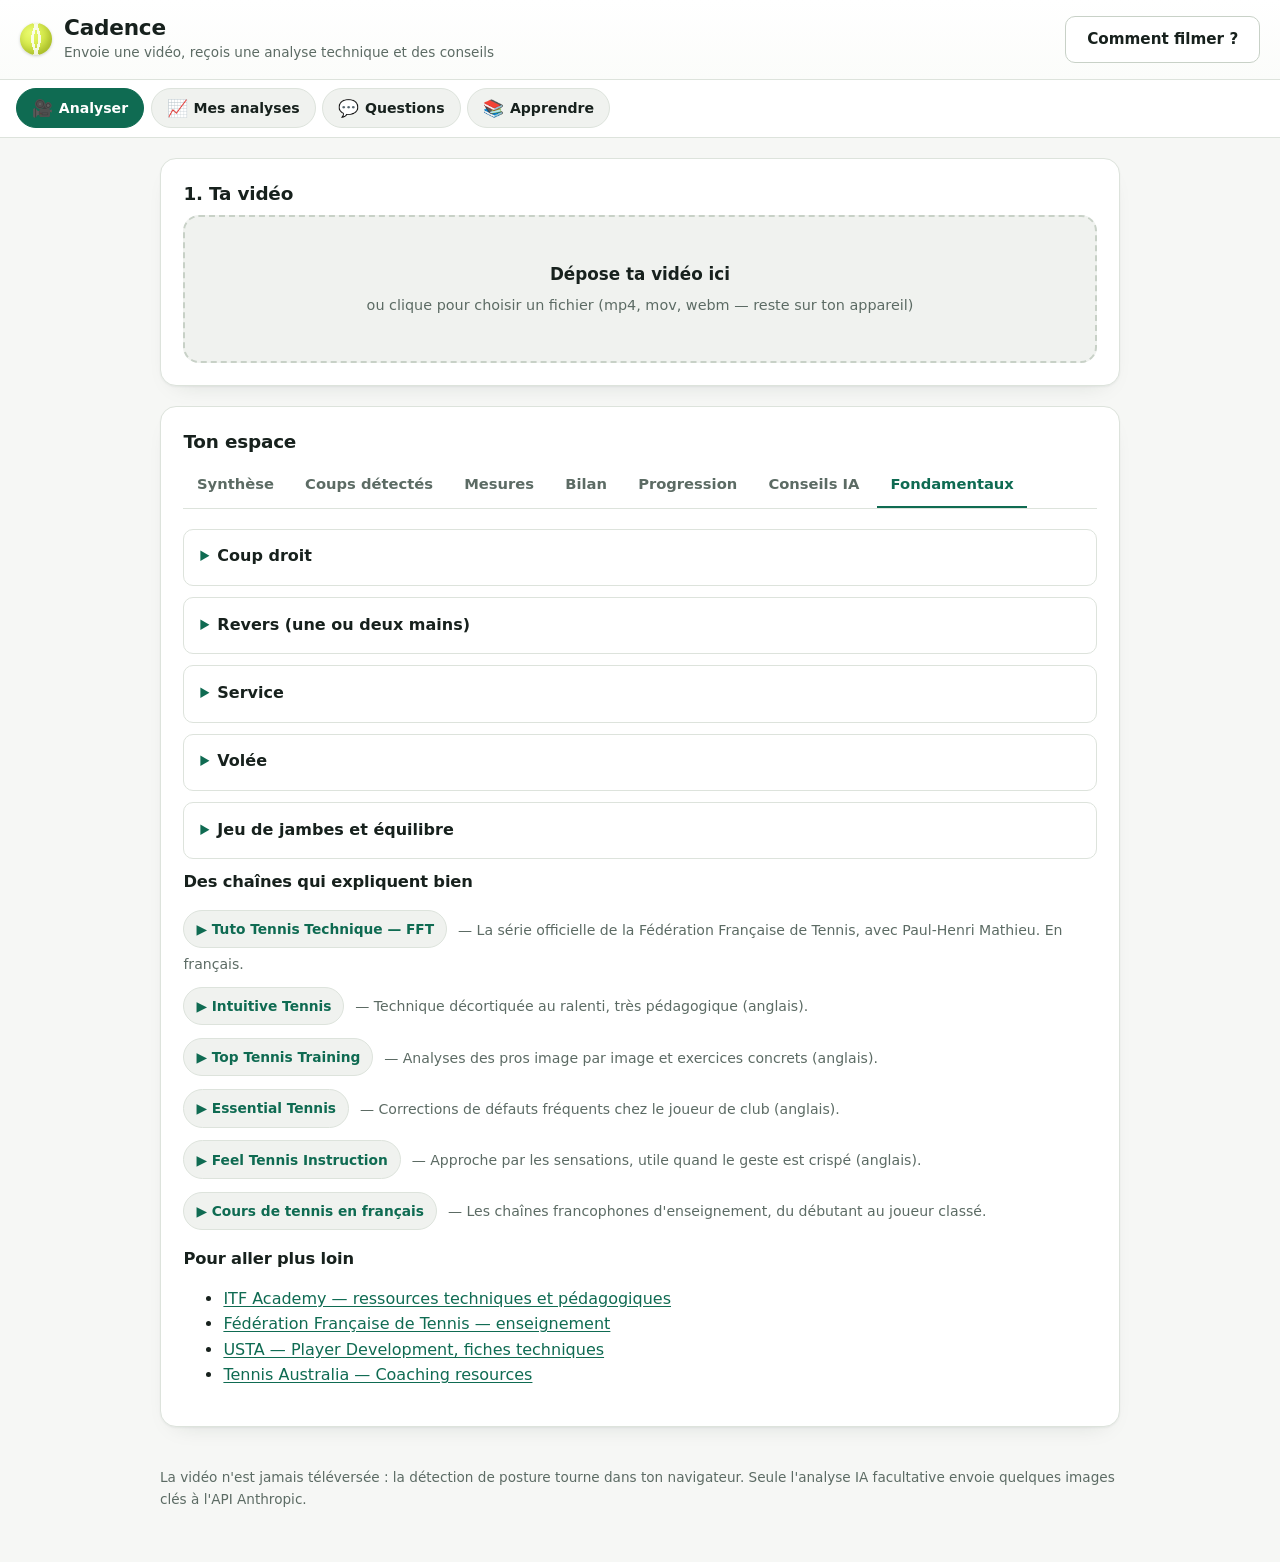
==== commit a20ca362: "Onglet Bilan : ce qui revient sur l'ensemble des séances « Progression » suit un chiffre dans le tem" ====
--- a/index.html
+++ b/index.html
@@ -161,6 +161,7 @@
       <button class="onglet actif" data-vue="synthese" role="tab">Synthèse</button>
       <button class="onglet" data-vue="coups" role="tab">Coups détectés</button>
       <button class="onglet" data-vue="mesures" role="tab">Mesures</button>
+      <button class="onglet" data-vue="bilan" role="tab">Bilan</button>
       <button class="onglet" data-vue="progression" role="tab">Progression</button>
       <button class="onglet" data-vue="ia" role="tab">Conseils IA</button>
       <button class="onglet" data-vue="fondamentaux" role="tab">Fondamentaux</button>
@@ -169,6 +170,7 @@
     <div class="vue" id="vue-synthese"></div>
     <div class="vue" id="vue-coups" hidden></div>
     <div class="vue" id="vue-mesures" hidden></div>
+    <div class="vue" id="vue-bilan" hidden></div>
     <div class="vue" id="vue-progression" hidden></div>
 
     <div class="vue" id="vue-ia" hidden>
--- a/css/styles.css
+++ b/css/styles.css
@@ -446,22 +446,29 @@
 }
 details.mesure.ok { border-left-color: var(--bon); }
 details.mesure.ko { border-left-color: var(--attention); }
+/* Deux lignes fixes : nom + valeur, puis état + fourchette. Rien ne se replie au hasard
+   selon la longueur du libellé, et la zone visée est lisible sans déplier. */
 details.mesure > summary {
   cursor: pointer; list-style: none;
-  display: flex; flex-wrap: wrap; align-items: baseline; gap: .5rem;
-  padding: .7rem 0; min-height: var(--touche);
+  display: grid; gap: .25rem;
+  padding: .7rem 1.6rem .7rem 0; min-height: var(--touche); position: relative;
 }
 details.mesure > summary::-webkit-details-marker { display: none; }
 details.mesure > summary::after {
   content: "▾"; color: var(--txt2); font-size: .9rem; transition: transform .15s;
-  margin-left: auto; align-self: center;
-}
-details.mesure[open] > summary::after { transform: rotate(180deg); }
-.m-nom { font-weight: 600; font-size: .95rem; flex: 1 1 auto; }
-.m-valeur { font-variant-numeric: tabular-nums; font-weight: 700; color: var(--txt); }
+  position: absolute; right: 0; top: 50%; transform: translateY(-50%);
+}
+details.mesure[open] > summary::after { transform: translateY(-50%) rotate(180deg); }
+/* Le nom peut tenir sur deux lignes, la valeur reste calée à droite sur la première. */
+.m-ligne { display: grid; grid-template-columns: 1fr auto; align-items: baseline; gap: .6rem; }
+.m-bas { align-items: center; gap: .5rem; }
+.m-nom { font-weight: 600; font-size: .95rem; }
+.m-valeur { font-variant-numeric: tabular-nums; font-weight: 700; font-size: 1.05rem; color: var(--txt); }
+.m-zone { font-size: .78rem; color: var(--txt2); font-variant-numeric: tabular-nums; }
 .m-etat {
-  font-size: .74rem; text-transform: uppercase; letter-spacing: .04em; font-weight: 700;
+  font-size: .7rem; text-transform: uppercase; letter-spacing: .04em; font-weight: 700;
   padding: .12rem .5rem; border-radius: 99px; background: var(--surface-3); color: var(--txt2);
+  white-space: nowrap;
 }
 details.mesure.ok .m-etat { background: var(--bon-fond); color: var(--bon); }
 details.mesure.ko .m-etat { background: var(--attention-fond); color: var(--attention); }
@@ -543,3 +550,33 @@
   background: var(--surface-2); padding: .7rem .9rem;
 }
 details.ia-config > summary { cursor: pointer; color: var(--txt2); font-size: .9rem; min-height: var(--touche); padding: .6rem 0; }
+
+/* ---------- Bilan sur l'ensemble des séances ---------- */
+
+.bloc-bilan { margin-bottom: 1.8rem; }
+.bloc-bilan h3 { display: flex; align-items: center; gap: .5rem; }
+.bloc-bilan h3 .compte {
+  font-size: .74rem; font-weight: 700; color: var(--txt2);
+  background: var(--surface-3); border-radius: 99px; padding: .1rem .5rem;
+}
+.bloc-bilan > .note { margin-top: -.25rem; margin-bottom: .8rem; }
+.bilan-compte { font-size: .88rem; color: var(--txt2); margin-bottom: .4rem !important; }
+
+/* Une pastille par séance : d'un coup d'œil, on voit si le défaut s'espace ou s'installe. */
+.frise { display: flex; gap: .22rem; align-items: center; margin: 0 0 .6rem; flex-wrap: wrap; }
+.frise-avant { color: var(--txt2); font-size: .8rem; margin-right: .15rem; }
+.pastille {
+  width: 10px; height: 10px; border-radius: 50%;
+  background: var(--surface); border: 1px solid var(--line-forte);
+}
+.constat.priorite .pastille.pleine { background: var(--priorite); border-color: var(--priorite); }
+.constat.corriger .pastille.pleine { background: var(--attention); border-color: var(--attention); }
+.constat.bon .pastille.pleine { background: var(--bon); border-color: var(--bon); }
+
+.plan {
+  border: 1px solid var(--primaire); background: var(--primaire-clair);
+  border-radius: var(--radius-s); padding: 1rem 1.1rem; margin-top: 1.5rem;
+}
+.plan h3 { margin-bottom: .5rem; color: var(--primaire-fonce); }
+.plan ol { margin: 0; padding-left: 1.2rem; font-size: .93rem; }
+.plan li { margin-bottom: .5rem; }
